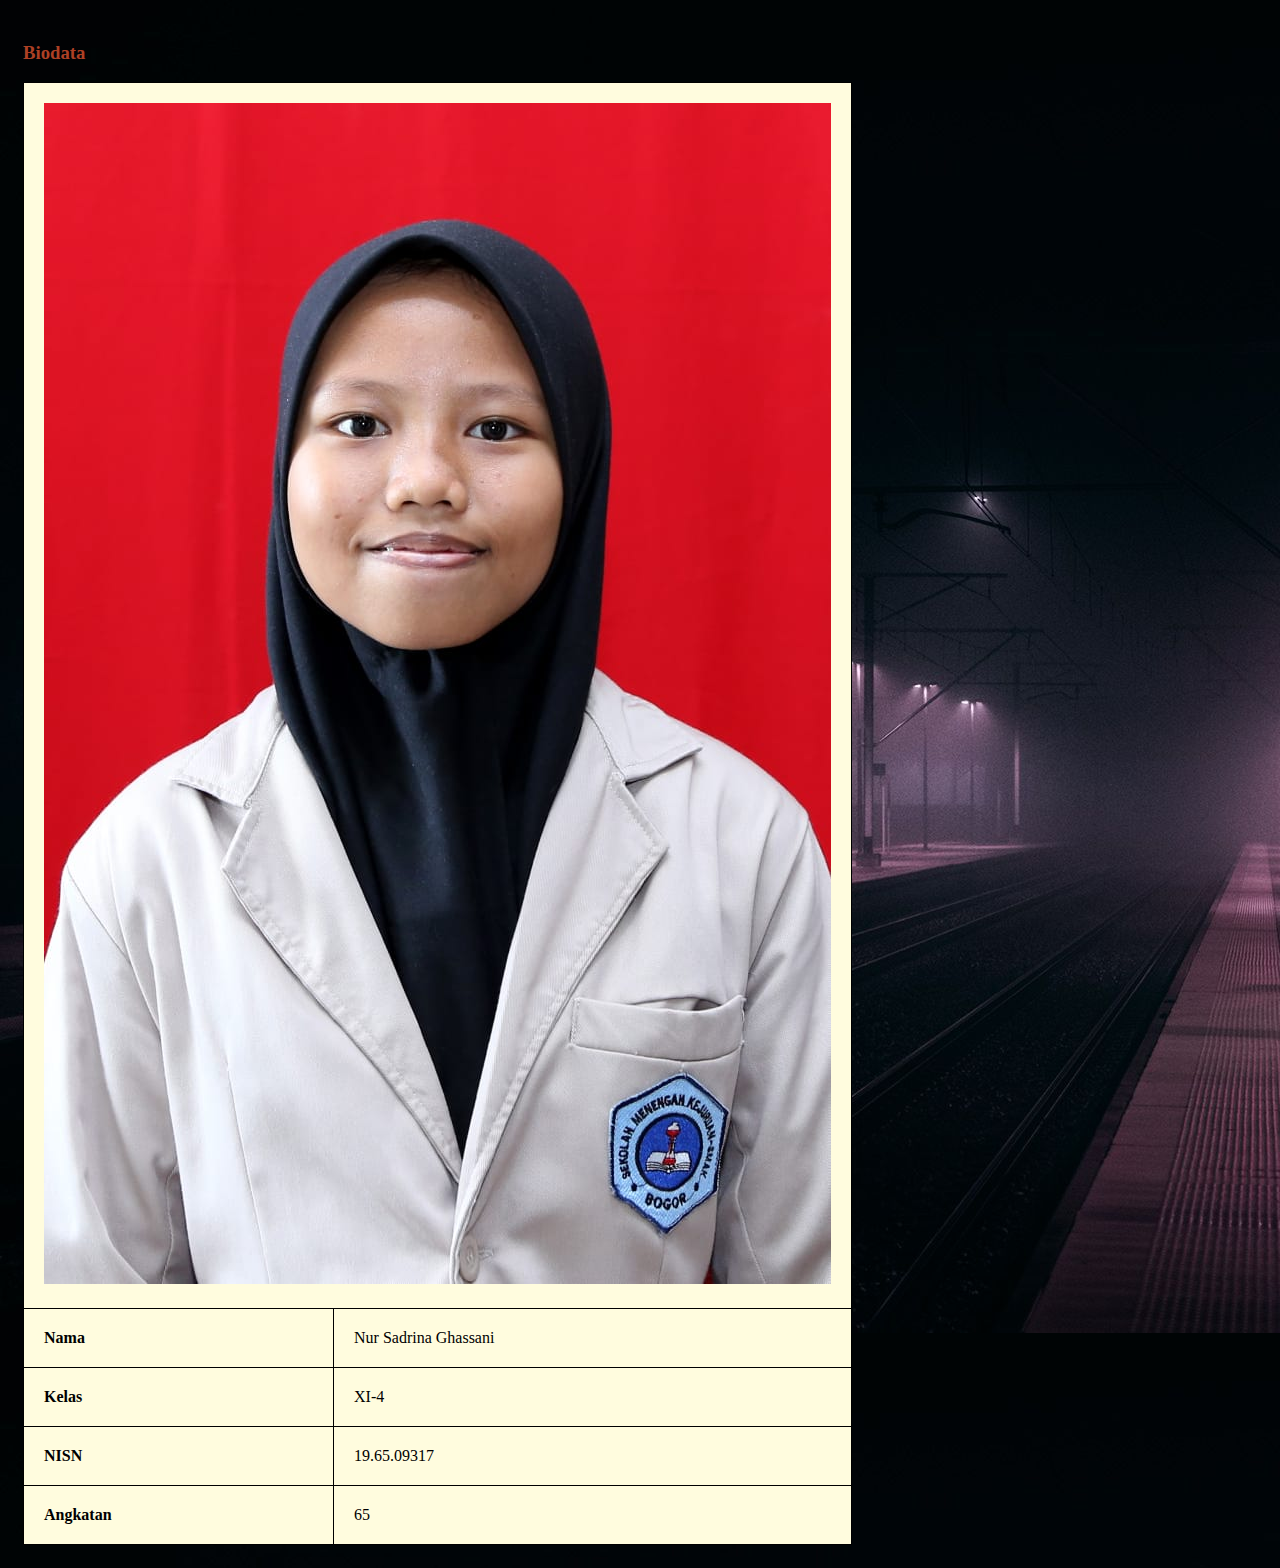
==== aboutme.html @ 048b0dc6 "Update aboutme.html" ====
<!DOCTYPE html>
<html>
<head>
	<title>About Me</title>
	<link rel="stylesheet" type="text/css" href="styleaboutme.css">
</head>
<body>
	<div class="Latar">
		<div class="isi">
			<h3 id="t02">Biodata</h3>
			<table style="width: 57%" id="t01">
				<tr>
					<th colspan="2" class="foto"><img src="sadrina65.jpeg"></th>
				</tr>
				<tr>
					<th>Nama</th>
					<td>Nur Sadrina Ghassani</td>
				</tr>
				<tr>
					<th>Kelas</th>
					<td>XI-4</td>
				</tr>
				<tr>
					<th>NISN</th>
					<td>19.65.09317</td>
				</tr>
				<tr>
					<th>Angkatan</th>
					<td>65</td>
				</tr>
			</table>
		</div>
	</div>
</body>
</html>
---- styleaboutme.css ----
#t01 {
	background-color: #fffcde
}
#t02 {
	color: #ad4024
}
body {
	background-image: url(black.jpg)
}
.latar {
	width: 830px;
	margin: auto;
	background-color: #ffecc4
}
.isi {
	padding: 15px
}
table, th, td {
	border: 1px solid black;
	border-collapse: collapse;
}
th, td {
	padding: 20px;
	text-align: left;
}
.isi table {
	margin-bottom: 20px
	width: 57%;
}
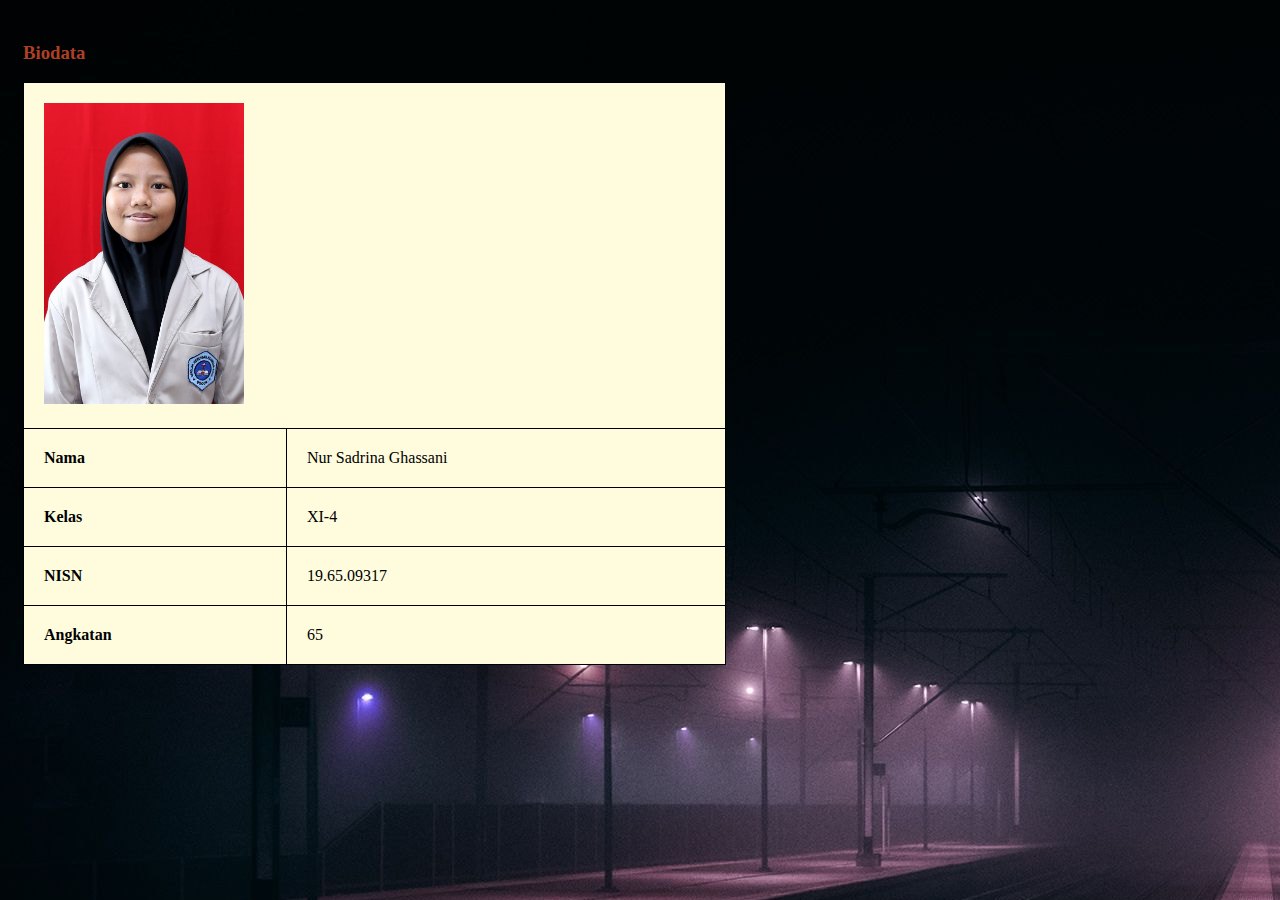
==== commit 87c674b5: "Update aboutme.html" ====
--- a/aboutme.html
+++ b/aboutme.html
@@ -5,12 +5,12 @@
 	<link rel="stylesheet" type="text/css" href="styleaboutme.css">
 </head>
 <body>
-	<div class="Latar">
+	<div class="Latar" width="380px">
 		<div class="isi">
 			<h3 id="t02">Biodata</h3>
 			<table style="width: 57%" id="t01">
 				<tr>
-					<th colspan="2" class="foto"><img src="sadrina65.jpeg"></th>
+					<th colspan="2" class="foto"><img src="sadrina65.jpeg" width="200px"></th>
 				</tr>
 				<tr>
 					<th>Nama</th>
--- a/styleaboutme.css
+++ b/styleaboutme.css
@@ -8,7 +8,6 @@
 	background-image: url(black.jpg)
 }
 .latar {
-	width: 830px;
 	margin: auto;
 	background-color: #ffecc4
 }
@@ -26,4 +25,7 @@
 .isi table {
 	margin-bottom: 20px
 	width: 57%;
-}+}
+.foto {
+	align: center;
+}
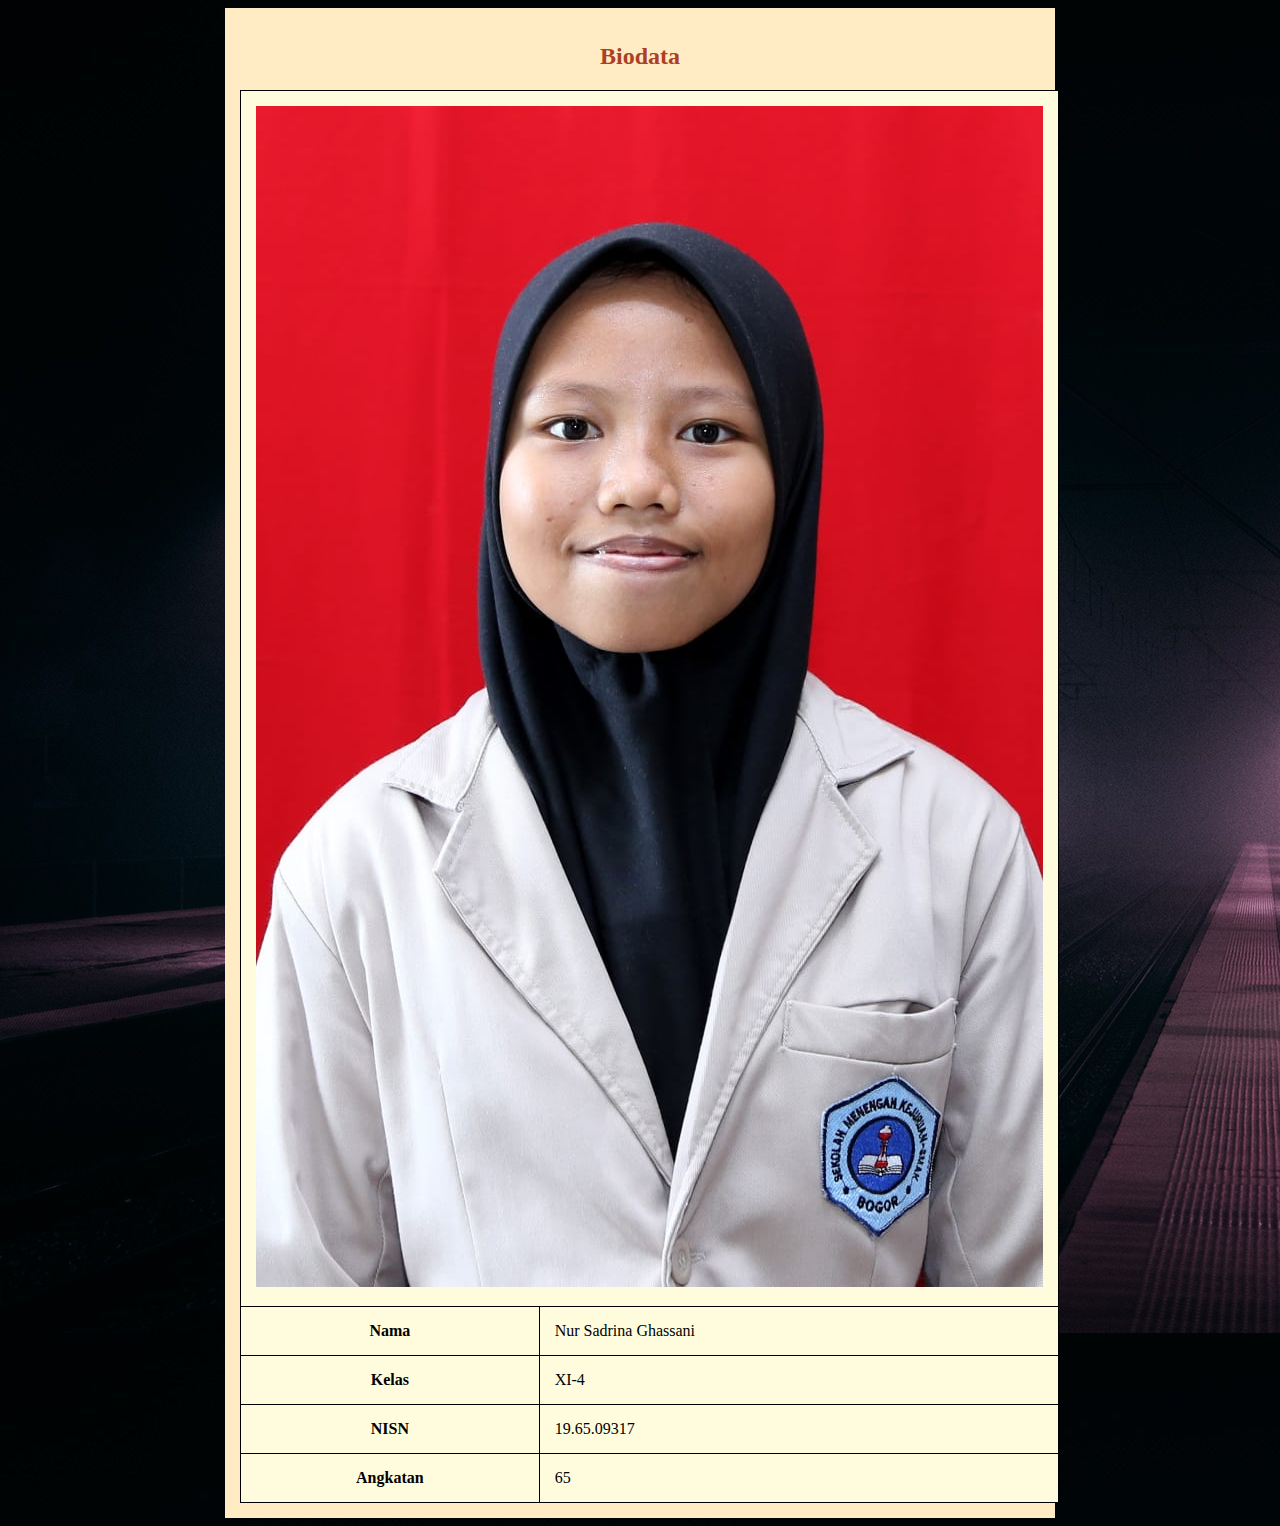
==== commit bd0d66d6: "Add files via upload" ====
--- a/aboutme.html
+++ b/aboutme.html
@@ -5,31 +5,33 @@
 	<link rel="stylesheet" type="text/css" href="styleaboutme.css">
 </head>
 <body>
-	<div class="Latar" width="380px">
-		<div class="isi">
-			<h3 id="t02">Biodata</h3>
-			<table style="width: 57%" id="t01">
-				<tr>
-					<th colspan="2" class="foto"><img src="sadrina65.jpeg" width="200px"></th>
-				</tr>
-				<tr>
-					<th>Nama</th>
-					<td>Nur Sadrina Ghassani</td>
-				</tr>
-				<tr>
-					<th>Kelas</th>
-					<td>XI-4</td>
-				</tr>
-				<tr>
-					<th>NISN</th>
-					<td>19.65.09317</td>
-				</tr>
-				<tr>
-					<th>Angkatan</th>
-					<td>65</td>
-				</tr>
-			</table>
+<div class="latar">
+	<div class="isi">
+		<h2 id="t02">Biodata</h2>
+		<table style="width: 57%" id="t01" align="center">
+			<tr>
+				<th colspan="2" class="foto"><img src="sadrina65.jpeg"></th>
+			</tr>
+			<div class="tulisan">
+			<tr>
+				<th>Nama</th>
+				<td>Nur Sadrina Ghassani</td>
+			</tr>
+			<tr>
+				<th>Kelas</th>
+				<td>XI-4</td>
+			</tr>
+			<tr>
+				<th>NISN</th>
+				<td>19.65.09317</td>
+			</tr>
+			<tr>
+				<th>Angkatan</th>
+				<td>65</td>
+			</tr>
 		</div>
+		</table>
 	</div>
+</div>
 </body>
-</html>
+</html>--- a/styleaboutme.css
+++ b/styleaboutme.css
@@ -8,24 +8,34 @@
 	background-image: url(black.jpg)
 }
 .latar {
+	width: 830px;
 	margin: auto;
 	background-color: #ffecc4
 }
 .isi {
 	padding: 15px
 }
+.isi h2 {
+	text-align: center;
+}
+table {
+	align-items: center;
+}
 table, th, td {
 	border: 1px solid black;
 	border-collapse: collapse;
 }
 th, td {
-	padding: 20px;
-	text-align: left;
+	padding: 15px;
 }
 .isi table {
 	margin-bottom: 20px
 	width: 57%;
 }
 .foto {
-	align: center;
+	align-content: center;
+	width: 200px
 }
+.tulisan {
+	text-align: left;
+}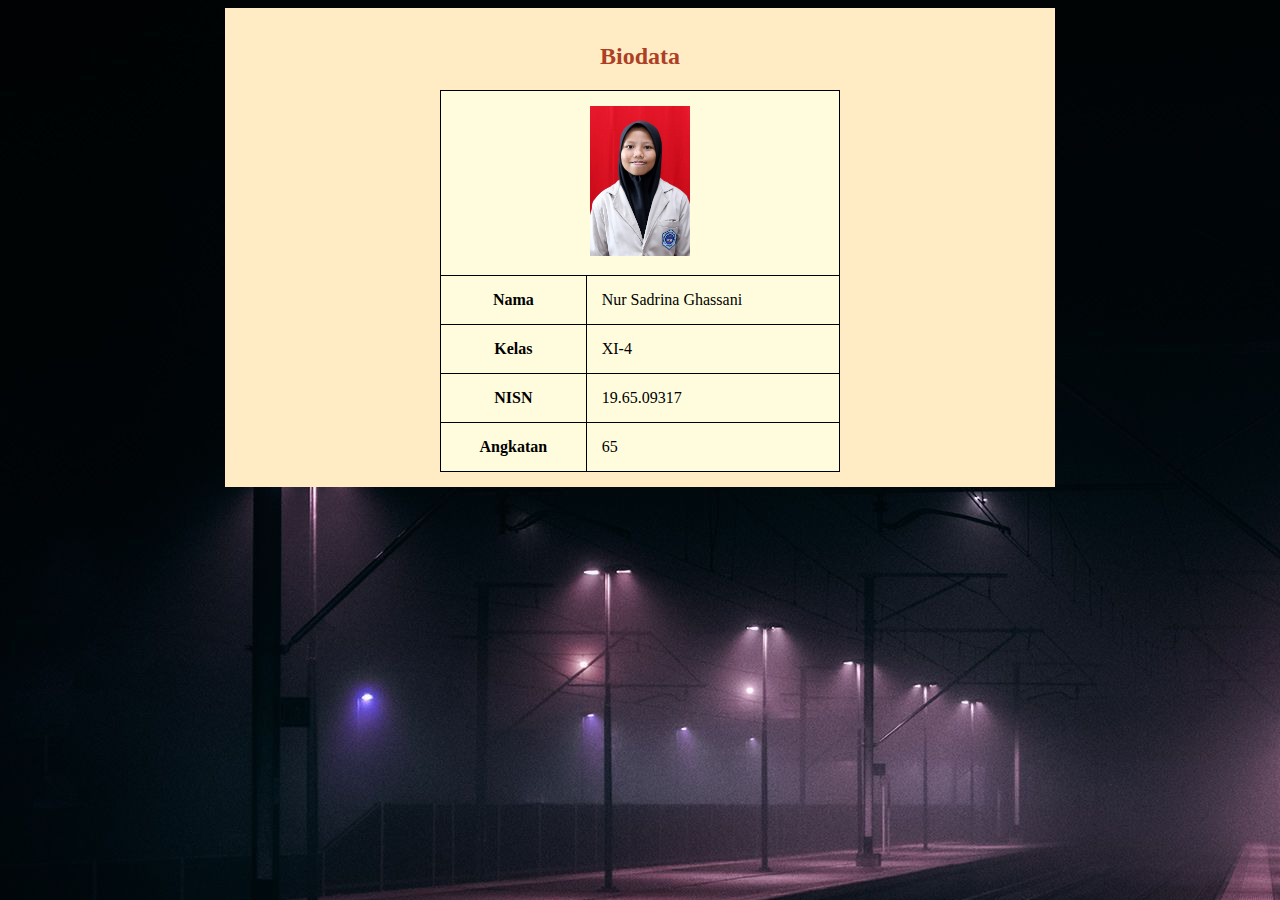
==== commit 3ff8cc7a: "Update aboutme.html" ====
--- a/aboutme.html
+++ b/aboutme.html
@@ -8,9 +8,9 @@
 <div class="latar">
 	<div class="isi">
 		<h2 id="t02">Biodata</h2>
-		<table style="width: 57%" id="t01" align="center">
+		<table style="width: 50%" id="t01" align="center">
 			<tr>
-				<th colspan="2" class="foto"><img src="sadrina65.jpeg"></th>
+				<th colspan="2" class="foto"><img src="sadrina65.jpeg" width="100px"></th>
 			</tr>
 			<div class="tulisan">
 			<tr>
@@ -34,4 +34,4 @@
 	</div>
 </div>
 </body>
-</html>+</html>
--- a/styleaboutme.css
+++ b/styleaboutme.css
@@ -34,8 +34,7 @@
 }
 .foto {
 	align-content: center;
-	width: 200px
 }
 .tulisan {
 	text-align: left;
-}+}
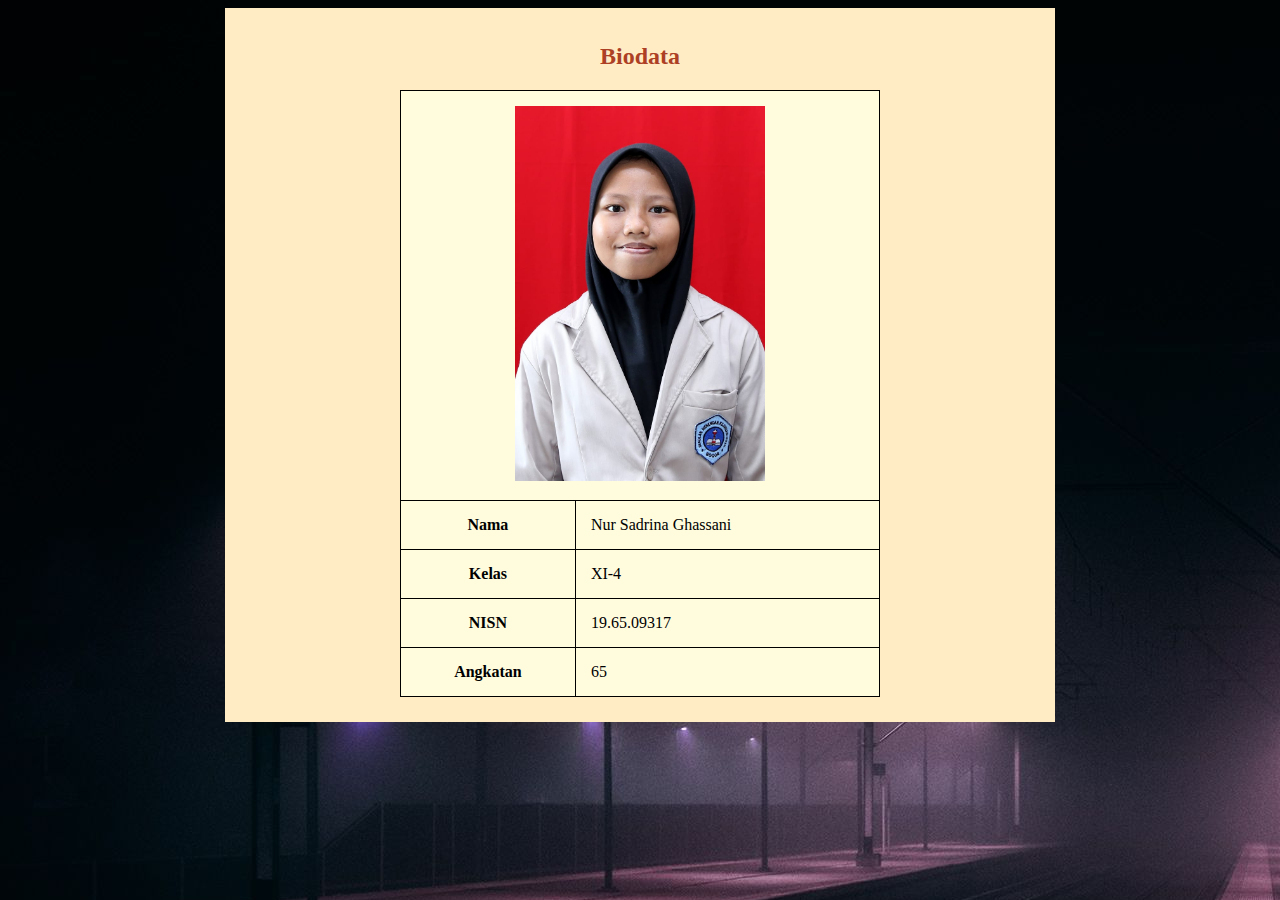
==== commit 1f7e9d54: "Add files via upload" ====
--- a/aboutme.html
+++ b/aboutme.html
@@ -8,30 +8,30 @@
 <div class="latar">
 	<div class="isi">
 		<h2 id="t02">Biodata</h2>
-		<table style="width: 50%" id="t01" align="center">
+		<table id="t01" style="width: 60%" align="center">
 			<tr>
-				<th colspan="2" class="foto"><img src="sadrina65.jpeg" width="100px"></th>
+				<th colspan="2" class="foto"><img src="sadrina65.jpeg" width="250"></th>
 			</tr>
 			<div class="tulisan">
-			<tr>
-				<th>Nama</th>
-				<td>Nur Sadrina Ghassani</td>
-			</tr>
-			<tr>
-				<th>Kelas</th>
-				<td>XI-4</td>
-			</tr>
-			<tr>
-				<th>NISN</th>
-				<td>19.65.09317</td>
-			</tr>
-			<tr>
-				<th>Angkatan</th>
-				<td>65</td>
-			</tr>
-		</div>
+				<tr>
+					<th>Nama</th>
+					<td>Nur Sadrina Ghassani</td>
+				</tr>
+				<tr>
+					<th>Kelas</th>
+					<td>XI-4</td>
+				</tr>
+				<tr>
+					<th>NISN</th>
+					<td>19.65.09317</td>
+				</tr>
+				<tr>
+					<th>Angkatan</th>
+					<td>65</td>
+				</tr>
+			</div>
 		</table>
 	</div>
 </div>
 </body>
-</html>
+</html>--- a/styleaboutme.css
+++ b/styleaboutme.css
@@ -18,8 +18,8 @@
 .isi h2 {
 	text-align: center;
 }
-table {
-	align-items: center;
+.isi table {
+	margin-bottom: 10px
 }
 table, th, td {
 	border: 1px solid black;
@@ -28,13 +28,9 @@
 th, td {
 	padding: 15px;
 }
-.isi table {
-	margin-bottom: 20px
-	width: 57%;
-}
 .foto {
 	align-content: center;
 }
-.tulisan {
+.tulisan th, td{
 	text-align: left;
-}
+}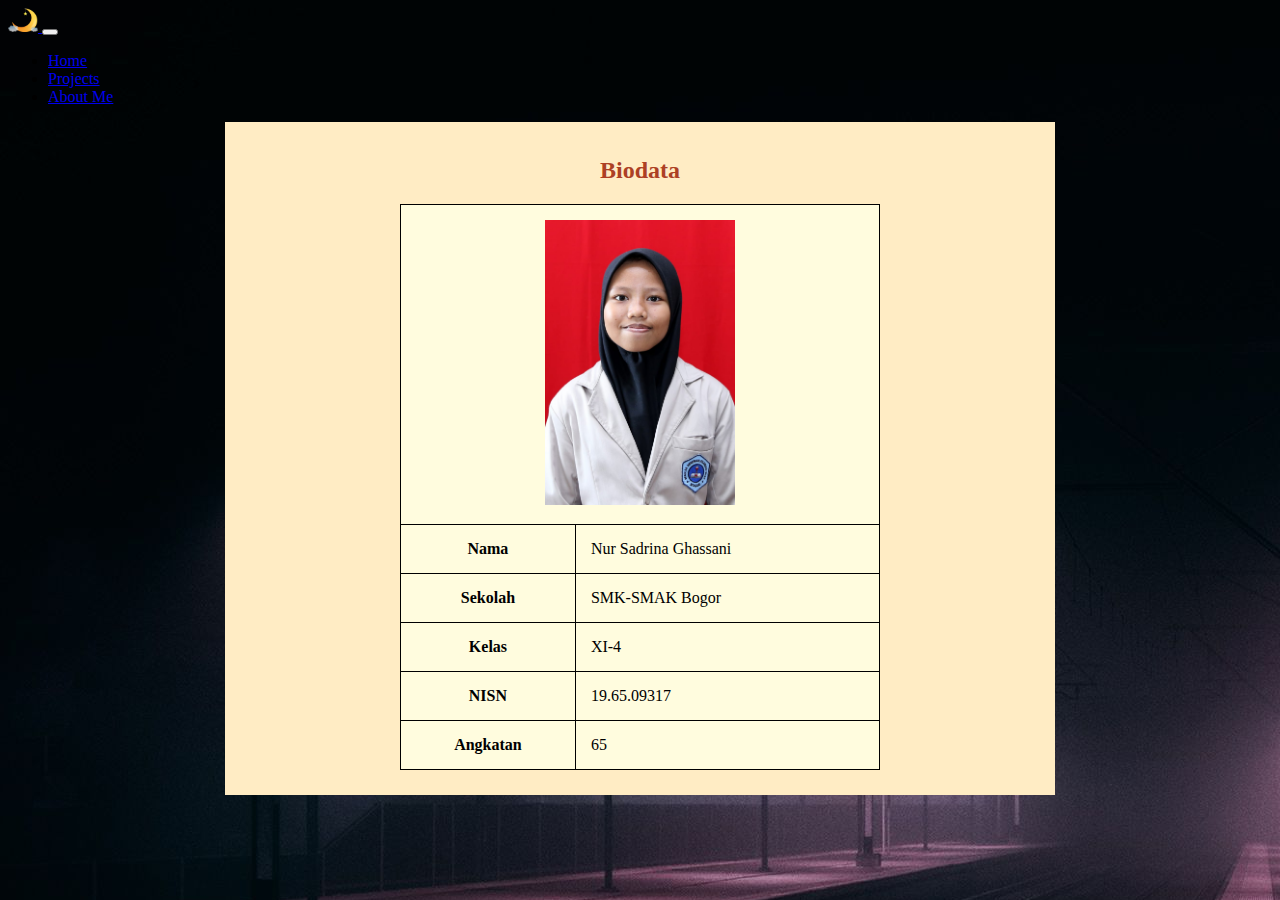
==== commit f6bd7e8b: "Add files via upload" ====
--- a/aboutme.html
+++ b/aboutme.html
@@ -1,21 +1,57 @@
 <!DOCTYPE html>
 <html>
 <head>
+	<!-- Bootstrap CSS -->
+    <link href="https://cdn.jsdelivr.net/npm/bootstrap@5.0.2/dist/css/bootstrap.min.css" rel="stylesheet" integrity="sha384-EVSTQN3/azprG1Anm3QDgpJLIm9Nao0Yz1ztcQTwFspd3yD65VohhpuuCOmLASjC" crossorigin="anonymous">
+
+    <!-- Required meta tags -->
+    <meta charset="utf-8">
+    <meta name="viewport" content="width=device-width, initial-scale=1">
+
+	<link rel="stylesheet" type="text/css" href="styleaboutme.css">
 	<title>About Me</title>
-	<link rel="stylesheet" type="text/css" href="styleaboutme.css">
 </head>
 <body>
+	<!-- Navbar -->
+	<nav class="navbar navbar-expand-lg navbar-dark bg-dark">
+		<div class="container-fluid">
+			<a class="navbar-brand" href="#">
+				<img src="moon.png" alt="" width="30" height="24">
+			</a>
+			<button class="navbar-toggler" type="button" data-bs-toggle="collapse" data-bs-target="#navbarSupportedContent" aria-controls="navbarSupportedContent" aria-expanded="false" aria-label="Toggle navigation">
+				<span class="navbar-toggler-icon"></span>
+			</button>
+			<div class="collapse navbar-collapse" id="navbarSupportedContent">
+				<ul class="navbar-nav me-auto mb-2 mb-lg-0">
+					<li class="nav-item">
+						<a class="nav-link" href="index.html">Home</a>
+					</li>
+					<li class="nav-item">
+						<a class="nav-link" href="index.html #projects">Projects</a>
+					</li>
+					<li class="nav-item">
+						<a class="nav-link active" aria-current="page" href="aboutme.html">About Me</a>
+					</li>
+				</ul>
+			</div>
+		</div>
+	</nav>
+	<!-- Akhir Navbar -->
 <div class="latar">
 	<div class="isi">
 		<h2 id="t02">Biodata</h2>
 		<table id="t01" style="width: 60%" align="center">
 			<tr>
-				<th colspan="2" class="foto"><img src="sadrina65.jpeg" width="250"></th>
+				<th colspan="2" class="foto"><img src="sadrina65.jpeg" width="190"></th>
 			</tr>
 			<div class="tulisan">
 				<tr>
 					<th>Nama</th>
 					<td>Nur Sadrina Ghassani</td>
+				</tr>
+				<tr>
+					<th>Sekolah</th>
+					<td><a class="link" href="http://www.smakbo.sch.id/" target="_blank" tabindex="-1">SMK-SMAK Bogor</a></td>
 				</tr>
 				<tr>
 					<th>Kelas</th>
--- a/styleaboutme.css
+++ b/styleaboutme.css
@@ -29,8 +29,15 @@
 	padding: 15px;
 }
 .foto {
-	align-content: center;
+	text-align: center;
 }
 .tulisan th, td{
 	text-align: left;
+}
+.link {
+	text-decoration: none;
+	color: black;
+}
+.link:hover {
+	color: blue;
 }